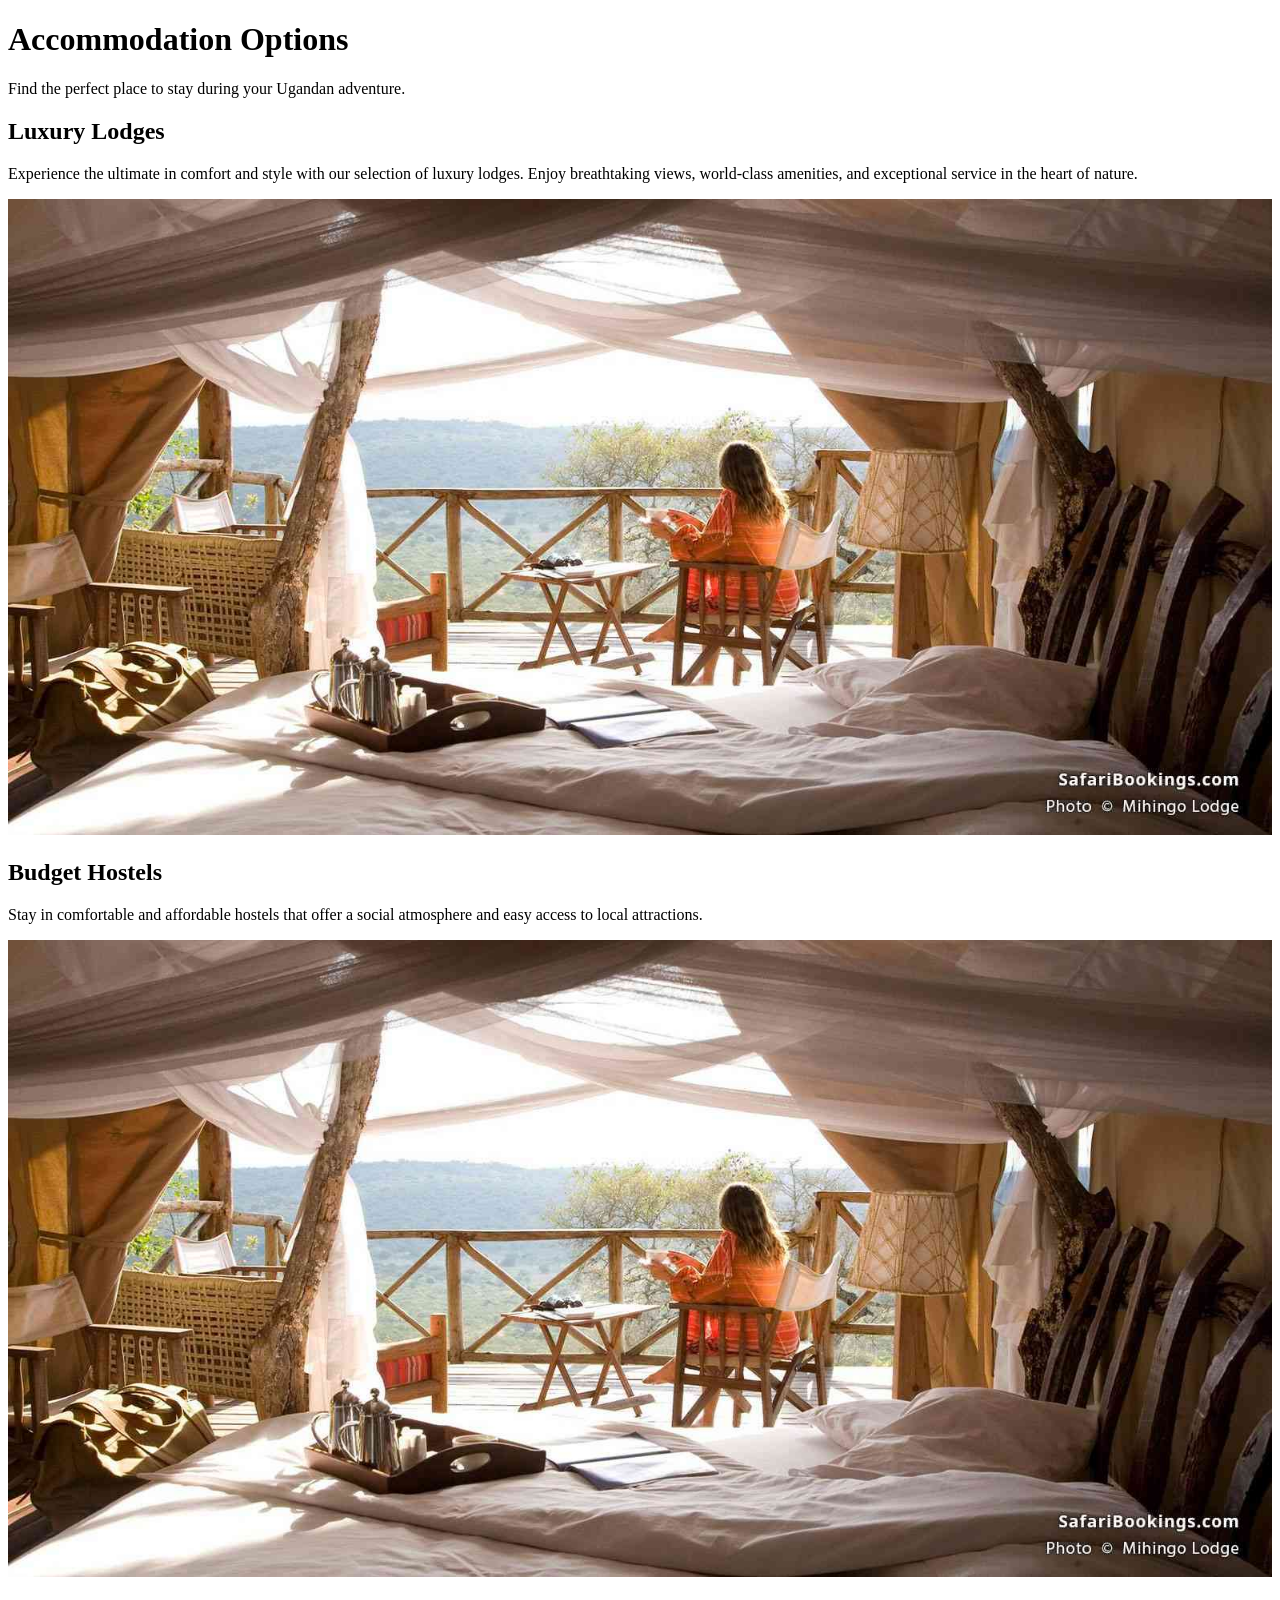
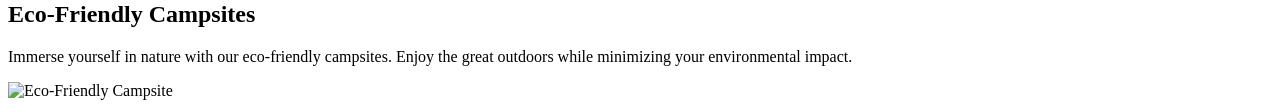
==== accommodation.html @ 2efd9170 "#images3" ====
<!DOCTYPE html>
<html lang="en">
<head>
    <meta charset="UTF-8">
    <meta name="viewport" content="width=device-width, initial-scale=1.0">
    <title>Document</title>
</head>
<body>
    <h1>Accommodation Options</h1>
    <p>Find the perfect place to stay during your Ugandan adventure.</p>
    <h2>Luxury Lodges</h2>
    <p>Experience the ultimate in comfort and style with our selection of luxury lodges. Enjoy breathtaking views, world-class amenities, and exceptional service in the heart of nature.</p>
    <img src="images3/lodge.jpg" alt="Luxury Lodge" style="width:100%;height:auto;">
    <h2>Budget Hostels</h2>
    <p>Stay in comfortable and affordable hostels that offer a social atmosphere and easy access to local attractions.</p>
    <img src="images3/lodge.jpg" alt="Budget lodge" style="width:100%;height:auto;">
    <h2>Eco-Friendly Campsites</h2>
    <p>Immerse yourself in nature with our eco-friendly campsites. Enjoy the great outdoors while minimizing your environmental impact.</p>
    <img src="images3/campsites.jpg" alt="Eco-Friendly Campsite" style="width:100%;height:auto;">

</body>
</html>
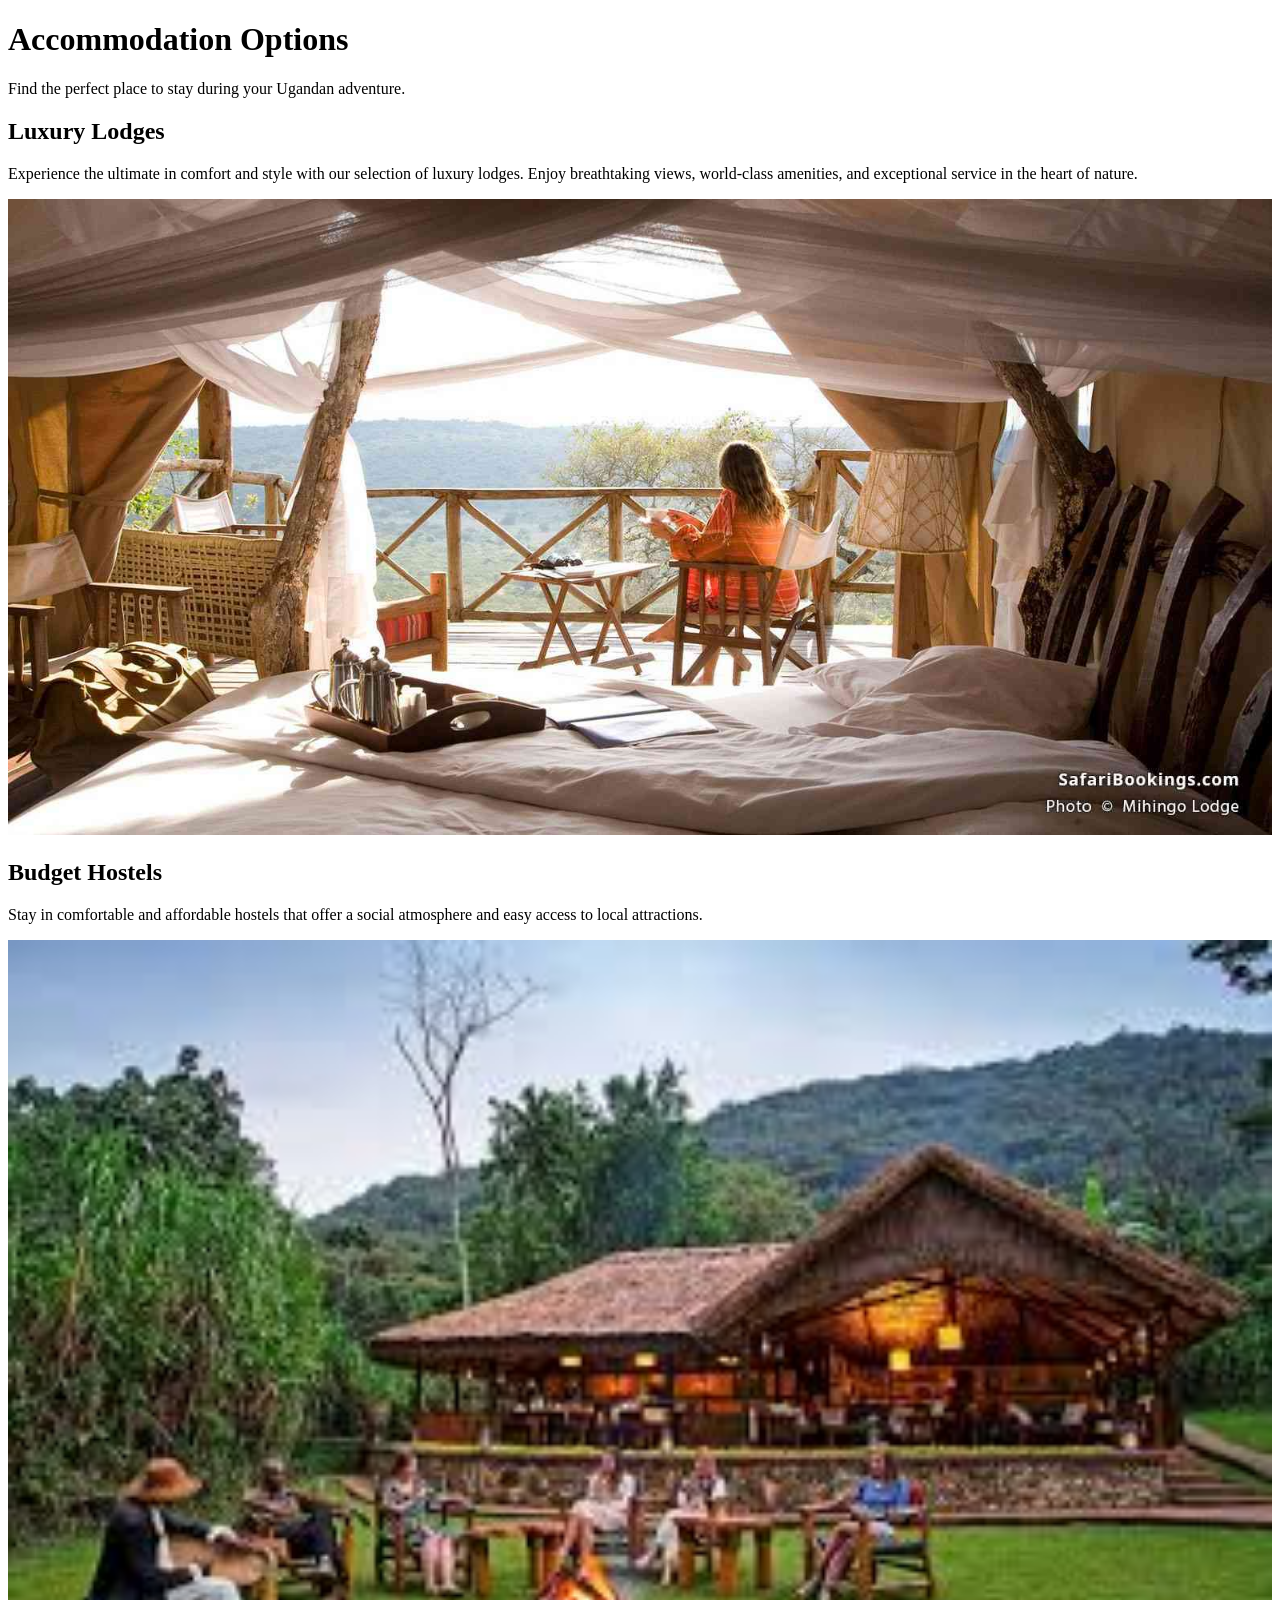
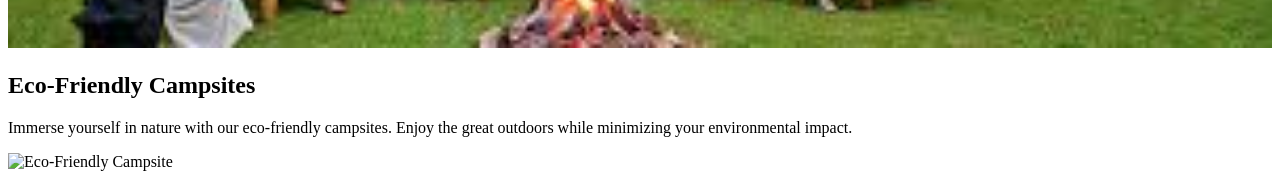
==== commit 7b57f1f8: "#updates on the tabs" ====
--- a/accommodation.html
+++ b/accommodation.html
@@ -3,7 +3,7 @@
 <head>
     <meta charset="UTF-8">
     <meta name="viewport" content="width=device-width, initial-scale=1.0">
-    <title>Document</title>
+    <title>Accommodation Options</title>
 </head>
 <body>
     <h1>Accommodation Options</h1>
@@ -13,7 +13,7 @@
     <img src="images3/lodge.jpg" alt="Luxury Lodge" style="width:100%;height:auto;">
     <h2>Budget Hostels</h2>
     <p>Stay in comfortable and affordable hostels that offer a social atmosphere and easy access to local attractions.</p>
-    <img src="images3/lodge.jpg" alt="Budget lodge" style="width:100%;height:auto;">
+    <img src="images3/hostel.jpg" alt="Budget Hostel" style="width:100%;height:auto;">
     <h2>Eco-Friendly Campsites</h2>
     <p>Immerse yourself in nature with our eco-friendly campsites. Enjoy the great outdoors while minimizing your environmental impact.</p>
     <img src="images3/campsites.jpg" alt="Eco-Friendly Campsite" style="width:100%;height:auto;">
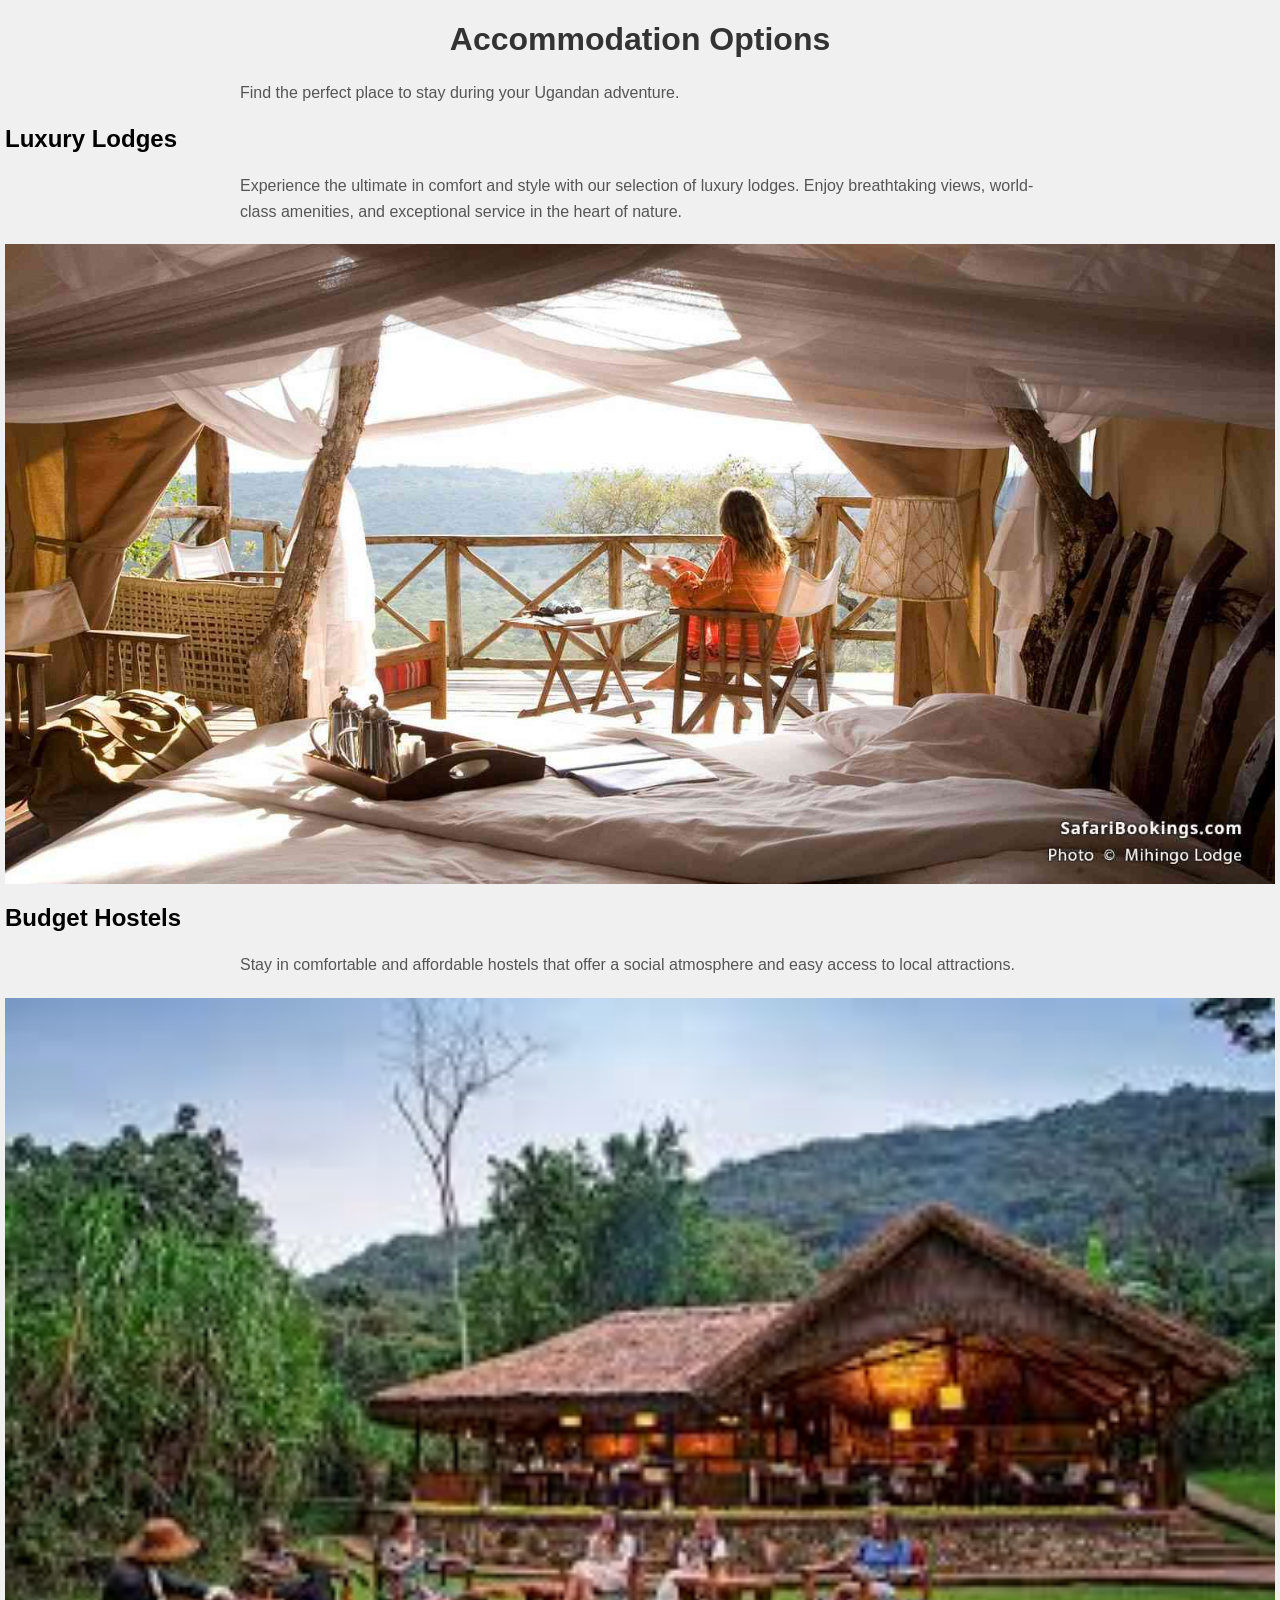
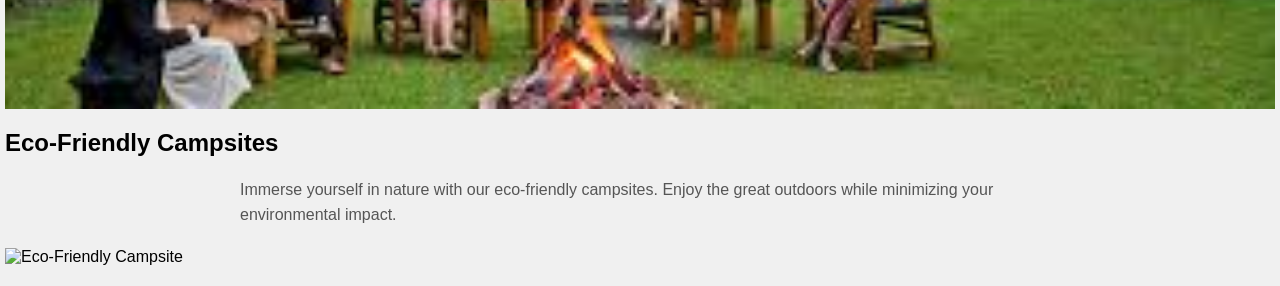
==== commit 0bee48a9: "#changes to contact and accommodation" ====
--- a/accommodation.html
+++ b/accommodation.html
@@ -3,6 +3,29 @@
 <head>
     <meta charset="UTF-8">
     <meta name="viewport" content="width=device-width, initial-scale=1.0">
+    <style>
+        body {
+            font-family: Arial, sans-serif;
+            margin: 5px;
+            background-color: #f0f0f0;
+        }
+        h1 {
+            color: #333;
+            text-align: center;
+        }
+        p {
+            color: #555;
+            line-height: 1.6;
+            max-width: 800px;
+            margin: 2px auto;
+        }
+        img {
+            display: block;
+            margin: 20px auto;
+            max-width: 100%;
+            height: auto;
+        }
+    </style>
     <title>Accommodation Options</title>
 </head>
 <body>
